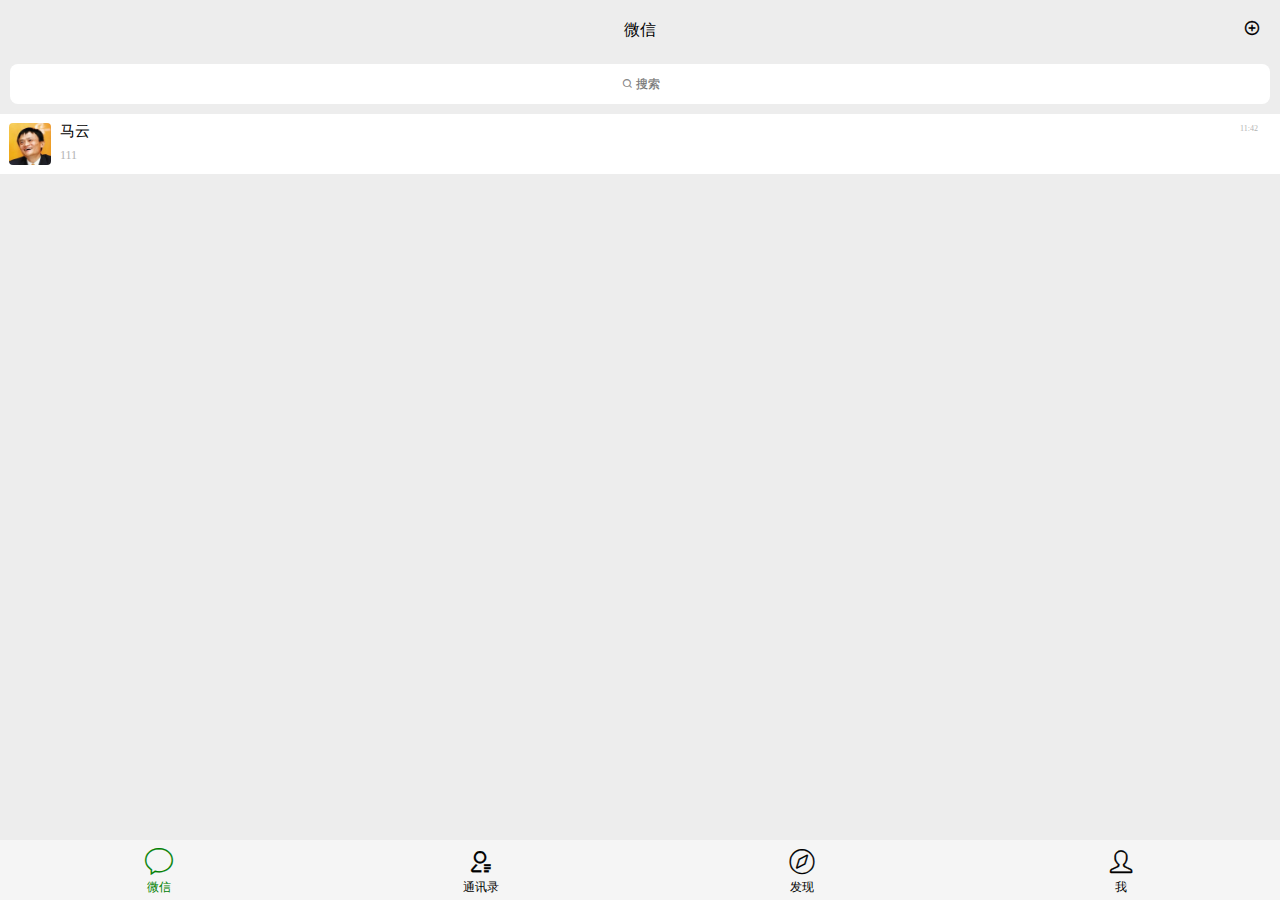
==== index.html @ 88097ae2 "module" ====
<!DOCTYPE html>
<html lang="en">

<head>
  <meta charset="UTF-8">
  <meta name="viewport" content="width=device-width, initial-scale=1.0">
  <title>微信页面</title>
  <title>Document</title>
  <link rel="stylesheet" href="./components/home/index.css">
  <link rel="stylesheet" href="./components/addressbook/index.css">
  <link rel="stylesheet" href="./components/find/index.css">
  <link rel="stylesheet" href="./components/mine/index.css">
  <link rel="stylesheet" href="./components/chat/index.css">
  <link rel="stylesheet" href="./components/fd_info/index.css">
  <link rel="stylesheet" href="./common/font.css">
  <link rel="stylesheet" href="./common/common.css">
  <link rel="stylesheet" href="./common/bottomTabsPart.css">

</head>

<body>
  <div class="page_container"> </div>
  <div class="tabs_wrap">
    <div class="tabs">
      <div class="btn wechat_btn">
        <span class="iconfont">&#xe65d;</span>
        <span>微信</span>
      </div>
      <div class="btn addressBook_btn">
        <span class="iconfont">&#xe7d3;</span>
        <span>通讯录</a>
      </div>
      <div class="btn find_btn">
        <span class="iconfont">&#xe636;</span>
        <span>发现</span>
      </div>
      <div class="btn mine_btn">
        <span class="iconfont">&#xe626;</span>
        <span>我</span>
      </div>
    </div>
  </div>
  <script src="./components/Component.js"></script>
  <script src="./components/home/index.js"></script>
  <script src="./components/addressbook/index.js"></script>
  <script src="./components/find/index.js"></script>
  <script src="./components/mine/index.js"></script>
  <script src="./components/chat/index.js"></script>
  <script src="./components/fd_info/index.js"></script>
  <script src="./index.js"></script>

</body>

</html>
---- components/home/index.css ----
/* 微信页面部分 */
.home_page {
  width: 100%;
  position: relative;
}

/* 微信页面头部部分 */
.home_header {
  width: 100%;
  height: 60px;
  position: fixed;
  text-align: center;
  line-height: 60px;
  top: 0;
  z-index: 1;
  background-color: #ededed;
}
.home_header > input {
  position: absolute;
  top: 20px;
  right: 20px;
}

/* 微信页面内容部分 */

/* 聊天框 */
.home_content_chat {
  position: relative;
  height: 60px;
  background-color: #fff;
  display: flex;
}
.chat_profile {
  height: 42px;
  width: 42px;
  margin: 9px;
  border-radius: 4px;
  display: inline-block;
  background: url('../../img/mayun.jpg') no-repeat center;
  background-size: cover;
}
.chat_content {
  box-sizing: border-box;
  width: 260px;
  display: flex;
  flex: 1;
  flex-direction: column;
}
.chat_content_name {
  height: 30px;
  font-size: 15px;
  padding-top: 8px;
  overflow: hidden;
  white-space: nowrap;
  text-overflow: ellipsis;
}
.chat_content_text {
  height: 30px;
  color: #b3b3b3;
  font-size: 12px;
  overflow: hidden;
  white-space: nowrap;
  text-overflow: ellipsis;
}
.chat_logo {
  width: 40px;
  font-size: 8px;
  color: #b3b3b3;
}
.chat_logo_time {
  padding-top: 10px;
}



.home_content_bottom {
  height: 60px;
}
---- components/addressbook/index.css ----
/* 通讯录页面部分 */
.addressbook_page {
  width: 100%;
  position: relative;
}

/* 通讯录头部部分 */
.addressbook_header {
  width: 100%;
  height: 60px;
  position: fixed;
  text-align: center;
  line-height: 60px;
  top: 0;
  z-index: 1;
  background-color: #ededed;
}
.addressbook_header > input {
  position: absolute;
  top: 20px;
  right: 20px;
}
/* 通讯录内容部分 */


/* 通讯录功能框部分 */
.addressbook_item_content {
  background-color: #fff;
  height: 58px;
  position: relative;
  display: flex;
}
.item_content_img {
  box-sizing: border-box;
  height: 46px;
  width: 46px;
  margin: 6px;
  border-radius: 5px;
}
.newFriend {
  background: url('../../img/newFriend.png') no-repeat center;
  background-size: cover;
}
.group {
  background: url('../../img/group.png') no-repeat center;
  background-size: cover;
}
.tag {
  background: url('../../img/tag.png') no-repeat center;
  background-size: cover;
}
.officialAccount {
  background: url('../../img/officialAccount.png') no-repeat center;
  background-size: cover;
}
.item_content_text {
  box-sizing: border-box;
  height: 58px;
  line-height: 58px;
  width: calc(100% - 58px);
  text-align: left;
  border-bottom: 1px solid #f6f6f6;
}
---- components/find/index.css ----
/* 发现页面部分 */
.find_page {
  width: 100%;
  position: relative;
}
/* 发现头部 */
.find_header {
  width: 100%;
  height: 60px;
  text-align: center;
  line-height: 60px;
  background-color: #ededed;
  position: fixed;
  top: 0;
  z-index: 1;
}
/* 发现内容 */
.find_content {
  position: relative;
}
.find_item_content {
  background-color: #fff;
  height: 60px;
  display: flex;
  margin-bottom: 5px;
}
.find_item_content > span {
  font-size: 20px;
  line-height: 60px;
}
.find_item_content > span:first-child {
  padding: 0 20px;
  left: 15px;
}
.find_item_content > span:nth-child(2) {
  left: 50px;
  text-align: left;
  flex: 1;
  font-size: 16px;
}
.find_item_content > span:nth-child(3) {
padding-right: 10px;
}
---- components/mine/index.css ----
/* 我页面部分 */
.mine_page {
  position: relative;
  width: 100%;
}

/* 头部部分 */
.mine_header {
  background-color: #fff;
  height: 45px;
  box-shadow: 0 -1px 1px rgba(100, 100, 100, .1);
}
.mine_header > input {
  position: absolute;
  top: 20px;
  right: 22px;
}
/* 我页面内容部分 */
/* 我页面个人部分 */
.mine_personal {
  position: relative;
  height: 80px;
  background-color: #fff;
  display: flex;
}

/* 我页面个人头像部分 */
.mine_personal_selfie {
  box-sizing: border-box;
  height: 56px;
  width: 56px;
  margin: 8px 10px 6px 18px;
  border-radius: 5px;
  display: inline-block;
  background-image: url('../../img/selfie.jpg');
  background-size: cover;
}

/* 我页面个人资料部分 */
.mine_personal_text {
  display: flex;
  flex: 1;
  flex-direction: column;
  height: 50px;
}
.mine_personal_text > span {
  flex: 1;
}
.mine_personal_text > span:first-child {
  line-height: 38px;
}
.mine_personal_text > span:nth-child(2) {
  font-size: 12px;
  color: #b3b3b3;
}

/* 我页面个人图标部分 */
.mine_personal_img span:first-child {
  padding: 20px;
  line-height: 80px;
}
.mine_personal_img span:nth-child(2) {
  padding-right: 20px;
}


/* 我页面支付部分 */
.mine_payment {
  background-color: #fff;
  border-top: 8px solid #f6f6f6;
  height: 58px;
  line-height: 58px;
  position: relative;
  display: flex;
}
.mine_payment > span:first-child {
  padding: 0 15px 0 20px;
}
.mine_payment > span:nth-child(2) {
  flex: 1;
}
.mine_payment > span:nth-child(3) {
  padding-right: 20px;
}


/* 我页面生活部分 */
.mine_life {
  background-color: #fff;
  display: flex;
  flex-direction: column;
  border-top: 8px solid #f6f6f6;
}
.mine_life_item {
  height: 58px;
  line-height: 58px;
  position: relative;
  display: flex;
}
.mine_life_item > span:first-child {
  padding: 0 15px 0 20px;
}
.mine_life_item > span:nth-child(2) {
  flex: 1;
}
.mine_life_item > span:nth-child(3) {
  padding-right: 20px;

}
/* 我页面设置部分 */
.mine_setting {
  background-color: #fff;
  height: 58px;
  line-height: 58px;
  position: relative;
  border-top: 8px solid #f6f6f6;
  display: flex;
}
.mine_setting > span:first-child {
  padding: 0 15px 0 20px;
}
.mine_setting > span:nth-child(2) {
  flex: 1;
}
.mine_setting > span:nth-child(3) {
  padding-right: 20px;
}
---- components/chat/index.css ----
/* 聊天页面部分 */
.chat_page {
  width: 100%;
  height: 100%;
  flex-direction: column;
  align-items: flex-start;
  background-color: #ededed;
  position: fixed;
  top: 0;
  z-index: 2;
}

/* 聊天页面头部 */
.chat_top {
  width: 100%;
  height: 60px;
  text-align: center;
  line-height: 60px;
  background-color: #f5f5f5;
  box-shadow: 0 -1px 1px rgba(100, 100, 100, .1);
  top: 0;
  z-index: 2;
}
.chat_top_backButton {
  font-size: 20px;
  top: 22px;
}
.chat_top_moreButton {
  font-size: 20px;
  top: 22px;
}

/* 聊天页面内容部分 */
.chat_center {
  width: 100%;
  max-height: 900px;
  z-index: 2;
  overflow-y:scroll;
  position: fixed;
  top: 60px;
  bottom: 60px;
}
.chat_info {
  margin: 10px 10px;
  height: auto;
  display: flex;

}
.chat_dialog_profile {
  height: 35px;
  width: 35px;
  border-radius: 4px;
  display: inline-block;
  background: url(../../img/mayun.jpg) no-repeat center;
  background-size: cover;
}
.chat_dialog_content {
  margin: -2px 0 0 8px;
  width: auto;
  max-width: calc(100% - 100px);
  height: auto;
  display: inline-block;
  border-radius: 5px;
  background-color: white;
}
.chat_dialog_content span {
  display: inline-block;
  text-align: left;
  margin: 10px 5px;
  width: auto;
  word-break:break-word;
}



/* 聊天页面底部 */
.chat_bottom {
  background-color: #f6f6f6;
  display: flex;
  box-shadow: 0 -1px 1px rgba(100, 100, 100, .1);
  width: 100%;
  overflow: hidden;
  position: fixed;
  bottom: 0;
  height: 60px;
  z-index: 2;
}
.chat_bottom_item {
  text-align: center;
  height: 40px;
  padding: 10px;
  flex-grow: 1;
}
.chat_bottom_item_text {
  flex-grow: 6;
}
.chat_bottom_item_text > input {
  width: 100%;
  height: calc(100% - 12px);
  vertical-align:middle;
  background-color: #fff;
  border-radius: 5px;
  margin: 6px 0;
}
.chat_bottom_item > input {
  font-size: 30px;
  line-height: 40px;
}
.bottom_wrap {
  height: 60px;
}
---- components/fd_info/index.css ----
/* 好友信息部分 */
.fd_info_part {
  height: 100%;
  width: 100%;
  background-color: #f6f6f6;
  transition: right 0.2s;
  overflow: hidden;
  position: fixed;
  top: 0;
  z-index: 3;
}

/* 好友信息头部 */
.fd_info_top {
  background-color: #fff;
  width: 100%;
  text-align: center;
  line-height: 45px;
}
.fd_info_top > div {
  border-bottom: 1px solid #f6f6f6;
  margin-left: 13px;
  text-align: left;
}
.fd_info_top_introducePart {
  display: flex;
  flex-direction: row;
  padding-bottom: 25px;
  width: 100%;
}
.fd_info_top_introducePart_profile {
  width: 60px;
  height: 60px;
  border-radius: 5px;
  margin: 0 11px;
  background: url('../../img/mayun.jpg') no-repeat center;
  background-size: cover;
}
.fd_info_top_introducePart_textIntroduce {
  display: flex;
  flex-direction: column;
}
.fd_info_top_introducePart_textIntroduce > span {
  line-height: 1;
  margin-bottom: 5px;
  font-size: 12px;
  color: #7b7b7b;
}
.fd_info_top_introducePart_textIntroduce > span:first-child {
  font-size: 20px;
  font-weight: 600;
  margin-bottom: 7px;
  color: #000;
}
.fd_info_top_btnPart {
  background-color: #fff;
  height: 45px;
  width: 100%;
  
}
.fd_info_top_backButton {
  font-size: 20px;
}
.fd_info_top_moreButton {
  font-size: 20px;
}

/* 好友信息中间 */
.fd_info_center {
  width: 100%;
  display: flex;
  flex-direction: column;
  margin-top: 5px;
  background-color: #fff;
}

.fd_info_center > div:nth-child(1) {
  height: 80px;
  line-height: 80px;
}
.fd_info_center > div:nth-child(2) {
  height: 45px;
  line-height: 45px;
}
.fd_info_center_item {
  margin-left: 13px;
  border-bottom: 1px solid #f6f6f6;
  text-align: left;
}
.fd_info_center_item > span {
  position: absolute;
  right: 20px;
}

/* 好友信息底部 */
.fd_info_bottom {
  background-color: #f6f6f6;
  display: flex;
  flex-direction: column;
  align-items: flex-start;
  box-shadow: 0 -1px 1px rgba(100, 100, 100, .1);
  width: 100%;
  margin-top: 5px;
}
.fd_info_bottom > div {
  background-color: #fff;
  border-bottom: 1px solid #f6f6f6;
  height: 50px;
  width: 100%;
  text-align: center;
  line-height: 50px;
  color: #5f6a7c;
  position: relative;
}
---- common/font.css ----
@font-face {
  font-family: 'iconfont';  /* project id 1954527 */
  src: url('../font/iconfont.eot');
  src: url('..//font/iconfont.eot?#iefix') format('embedded-opentype'),
  url('../font/iconfont.woff2') format('woff2'),
  url('../font/iconfont.woff') format('woff'),
  url('../font/iconfont.ttf') format('truetype'),
  url('../font/iconfont.svg#iconfont') format('svg');
}
.iconfont{
  font-family:"iconfont" !important;
  font-size:16px;font-style:normal;
  -webkit-font-smoothing: antialiased;
  -webkit-text-stroke-width: 0.2px;
  -moz-osx-font-smoothing: grayscale;
}
---- common/common.css ----
body, div, dl, dt, dd, ul, li, h1, h2, h3, h4, h5, h6, input, form, a, p, textarea {
  margin: 0;
  padding: 0;
}
ol, ul, li {
  list-style: none;
}
a {
  text-decoration: none;
  display: block;
  color: black;
}
img {
  border: none;
  display: block;
}
input {
  background:none;
	outline:none;
  border:none;
}
body {
  background-color: #ededed;
  overflow-x: hidden;
  height: 100%;
}
.top_backButton {
  position: absolute;
  top: 21px;
  left: 10px;
  cursor: pointer;
}
.top_moreButton {
  position: absolute;
  top: 21px;
  right: 10px;
}
.page_container {
  position: relative;
}
/* 页面fixed空间填充 */
.header_wrap {
  position: relative;
  height: 60px;
}

/* 搜索框 */
.search_input {
  background-color: white;
  position: relative;
  width: calc(100% - 20px);
  height: 40px;
  margin: 4px 10px 10px 10px;
  border-radius: 8px;
  text-align: center;
  font-weight: 100;
  box-sizing: border-box;
}

/* 按钮点击后变绿色 */
#green_cover {
  color: green;
}
/* 隐藏滚动条 */
/* .outer_container{
	overflow: hidden;
}
.inner_container{
	position: absolute;
	left: 0;
	top: 0;
	right: -17px;
	bottom: 0;
	overflow-x: hidden;
	overflow-y: scroll;
} */
---- common/bottomTabsPart.css ----
/* 底部栏部分 */
.tabs_wrap {
  height: 60px;
}
.tabs {
  width: 100%;
  height: 60px;
  display: flex;
  flex-direction: row;
  background-color: #f5f5f5;
  position: fixed;
  bottom: 0;
}
.btn {
  flex-grow: 1;
  text-align: center;
  display: flex;
  flex-direction: column;
  box-sizing: border-box;
  padding: 6px 0;
}
.btn span:first-child {
  font-size: 30px;
}
.btn span:nth-child(2) {
  font-size: 12px;
}
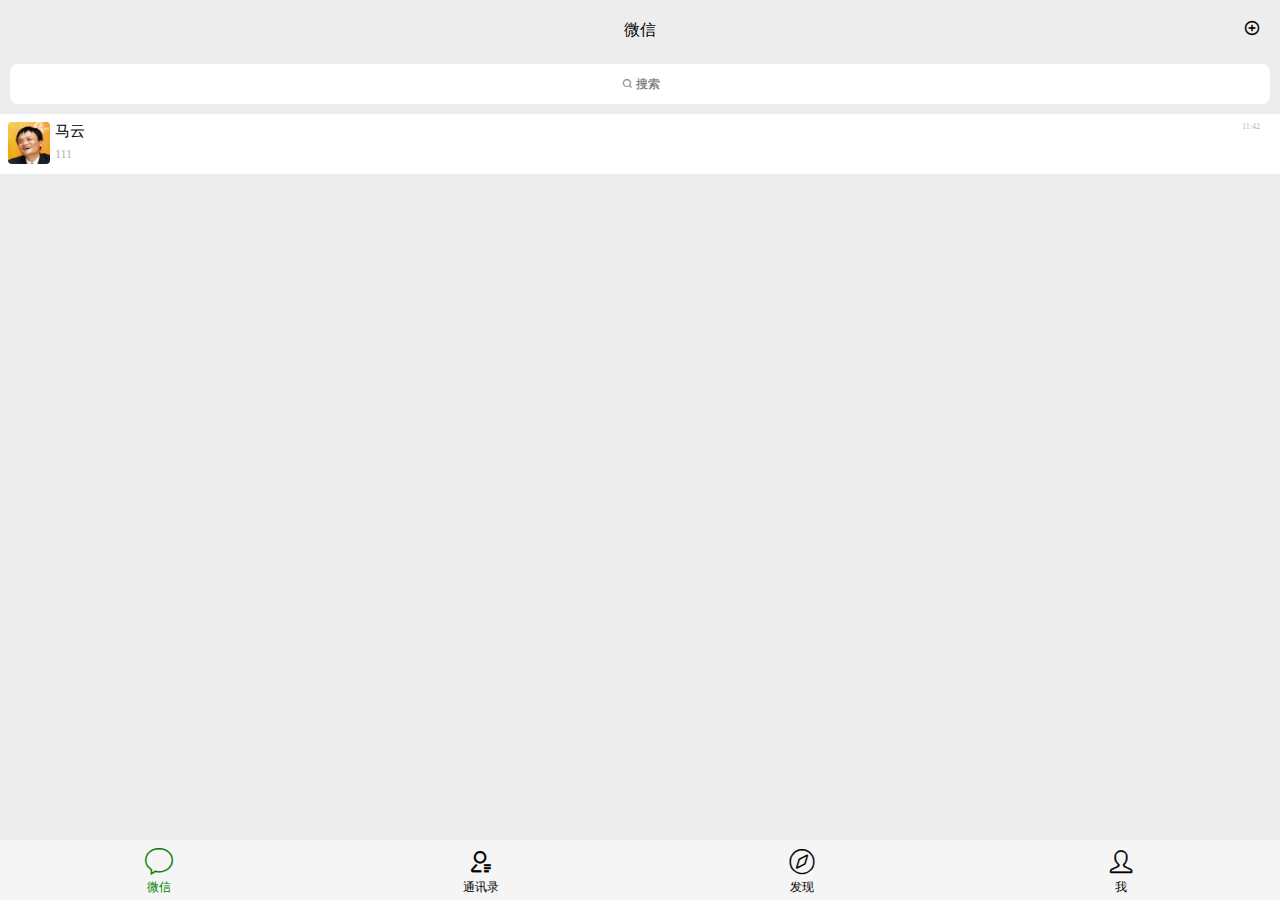
==== commit 6cbbc8b2: "layout" ====
--- a/index.html
+++ b/index.html
@@ -14,30 +14,29 @@
   <link rel="stylesheet" href="./components/fd_info/index.css">
   <link rel="stylesheet" href="./common/font.css">
   <link rel="stylesheet" href="./common/common.css">
+  <link rel="stylesheet" href="./common/animation.css">
   <link rel="stylesheet" href="./common/bottomTabsPart.css">
 
 </head>
 
 <body>
   <div class="page_container"> </div>
-  <div class="tabs_wrap">
-    <div class="tabs">
-      <div class="btn wechat_btn">
-        <span class="iconfont">&#xe65d;</span>
-        <span>微信</span>
-      </div>
-      <div class="btn addressBook_btn">
-        <span class="iconfont">&#xe7d3;</span>
-        <span>通讯录</a>
-      </div>
-      <div class="btn find_btn">
-        <span class="iconfont">&#xe636;</span>
-        <span>发现</span>
-      </div>
-      <div class="btn mine_btn">
-        <span class="iconfont">&#xe626;</span>
-        <span>我</span>
-      </div>
+  <div class="tabs">
+    <div class="btn wechat_btn">
+      <span class="iconfont">&#xe65d;</span>
+      <span>微信</span>
+    </div>
+    <div class="btn addressBook_btn">
+      <span class="iconfont">&#xe7d3;</span>
+      <span>通讯录</a>
+    </div>
+    <div class="btn find_btn">
+      <span class="iconfont">&#xe636;</span>
+      <span>发现</span>
+    </div>
+    <div class="btn mine_btn">
+      <span class="iconfont">&#xe626;</span>
+      <span>我</span>
     </div>
   </div>
   <script src="./components/Component.js"></script>
--- a/components/home/index.css
+++ b/components/home/index.css
@@ -1,7 +1,6 @@
 /* 微信页面部分 */
 .home_page {
   width: 100%;
-  position: relative;
 }
 
 /* 微信页面头部部分 */
@@ -22,40 +21,39 @@
 }
 
 /* 微信页面内容部分 */
-
 /* 聊天框 */
 .home_content_chat {
-  position: relative;
-  height: 60px;
+  height: 44px;
   background-color: #fff;
   display: flex;
+  padding: 8px 8px;
+  border-bottom: 1px solid #ededed;
 }
 .chat_profile {
   height: 42px;
   width: 42px;
-  margin: 9px;
   border-radius: 4px;
-  display: inline-block;
   background: url('../../img/mayun.jpg') no-repeat center;
   background-size: cover;
 }
 .chat_content {
   box-sizing: border-box;
-  width: 260px;
   display: flex;
   flex: 1;
   flex-direction: column;
+  padding-left: 5px;
 }
+
 .chat_content_name {
   height: 30px;
   font-size: 15px;
-  padding-top: 8px;
   overflow: hidden;
   white-space: nowrap;
   text-overflow: ellipsis;
 }
 .chat_content_text {
   height: 30px;
+  padding-top: 5px;
   color: #b3b3b3;
   font-size: 12px;
   overflow: hidden;
@@ -63,12 +61,12 @@
   text-overflow: ellipsis;
 }
 .chat_logo {
-  width: 40px;
+  width: 30px;
   font-size: 8px;
   color: #b3b3b3;
 }
 .chat_logo_time {
-  padding-top: 10px;
+
 }
 
 
--- a/components/addressbook/index.css
+++ b/components/addressbook/index.css
@@ -1,7 +1,6 @@
 /* 通讯录页面部分 */
 .addressbook_page {
   width: 100%;
-  position: relative;
 }
 
 /* 通讯录头部部分 */
@@ -21,20 +20,16 @@
   right: 20px;
 }
 /* 通讯录内容部分 */
-
-
 /* 通讯录功能框部分 */
 .addressbook_item_content {
   background-color: #fff;
-  height: 58px;
-  position: relative;
   display: flex;
+  padding: 6px;
+  border-bottom: 1px solid #f6f6f6;
 }
 .item_content_img {
-  box-sizing: border-box;
   height: 46px;
   width: 46px;
-  margin: 6px;
   border-radius: 5px;
 }
 .newFriend {
@@ -54,10 +49,9 @@
   background-size: cover;
 }
 .item_content_text {
-  box-sizing: border-box;
-  height: 58px;
-  line-height: 58px;
-  width: calc(100% - 58px);
+  flex: 1;
+  height: 48px;
+  line-height: 48px;
+  margin-left: 4px;
   text-align: left;
-  border-bottom: 1px solid #f6f6f6;
 }--- a/components/find/index.css
+++ b/components/find/index.css
@@ -1,7 +1,6 @@
 /* 发现页面部分 */
 .find_page {
   width: 100%;
-  position: relative;
 }
 /* 发现头部 */
 .find_header {
@@ -15,9 +14,6 @@
   z-index: 1;
 }
 /* 发现内容 */
-.find_content {
-  position: relative;
-}
 .find_item_content {
   background-color: #fff;
   height: 60px;
@@ -39,6 +35,6 @@
   font-size: 16px;
 }
 .find_item_content > span:nth-child(3) {
-padding-right: 10px;
+  padding-right: 10px;
 }
 
--- a/components/mine/index.css
+++ b/components/mine/index.css
@@ -1,6 +1,5 @@
 /* 我页面部分 */
 .mine_page {
-  position: relative;
   width: 100%;
 }
 
@@ -18,7 +17,6 @@
 /* 我页面内容部分 */
 /* 我页面个人部分 */
 .mine_personal {
-  position: relative;
   height: 80px;
   background-color: #fff;
   display: flex;
@@ -31,7 +29,6 @@
   width: 56px;
   margin: 8px 10px 6px 18px;
   border-radius: 5px;
-  display: inline-block;
   background-image: url('../../img/selfie.jpg');
   background-size: cover;
 }
@@ -43,11 +40,9 @@
   flex-direction: column;
   height: 50px;
 }
-.mine_personal_text > span {
-  flex: 1;
-}
+
 .mine_personal_text > span:first-child {
-  line-height: 38px;
+  margin: auto 0;
 }
 .mine_personal_text > span:nth-child(2) {
   font-size: 12px;
@@ -70,7 +65,6 @@
   border-top: 8px solid #f6f6f6;
   height: 58px;
   line-height: 58px;
-  position: relative;
   display: flex;
 }
 .mine_payment > span:first-child {
@@ -94,7 +88,6 @@
 .mine_life_item {
   height: 58px;
   line-height: 58px;
-  position: relative;
   display: flex;
 }
 .mine_life_item > span:first-child {
@@ -112,7 +105,6 @@
   background-color: #fff;
   height: 58px;
   line-height: 58px;
-  position: relative;
   border-top: 8px solid #f6f6f6;
   display: flex;
 }
--- a/components/chat/index.css
+++ b/components/chat/index.css
@@ -16,18 +16,27 @@
   height: 60px;
   text-align: center;
   line-height: 60px;
+  display: flex;
   background-color: #f5f5f5;
   box-shadow: 0 -1px 1px rgba(100, 100, 100, .1);
   top: 0;
   z-index: 2;
+
 }
 .chat_top_backButton {
   font-size: 20px;
-  top: 22px;
+  margin-left: 10px;
 }
 .chat_top_moreButton {
   font-size: 20px;
-  top: 22px;
+  margin-right: 10px;
+}
+.chat_top_name {
+  flex: 1;
+  margin: 0 28px;
+  overflow: hidden;
+  white-space: nowrap;
+  text-overflow: ellipsis;
 }
 
 /* 聊天页面内容部分 */
@@ -35,7 +44,7 @@
   width: 100%;
   max-height: 900px;
   z-index: 2;
-  overflow-y:scroll;
+  overflow-y: scroll;
   position: fixed;
   top: 60px;
   bottom: 60px;
@@ -63,6 +72,7 @@
   border-radius: 5px;
   background-color: white;
 }
+
 .chat_dialog_content span {
   display: inline-block;
   text-align: left;
--- a/common/common.css
+++ b/common/common.css
@@ -37,6 +37,7 @@
 }
 .page_container {
   position: relative;
+  padding-bottom: 60px;
 }
 /* 页面fixed空间填充 */
 .header_wrap {
--- a/common/animation.css
+++ b/common/animation.css
@@ -0,0 +1,26 @@
+.inSlide {
+  animation: slide-right 0.5s forwards;
+}
+
+@keyframes slide-right {
+  0% {
+    right: -100%;
+  }
+
+  100% {
+    right: 0;
+  }
+}
+
+.outSlide {
+  animation: slide-left 0.5s forwards;
+}
+@keyframes slide-left {
+  0% {
+    right: 0;
+  }
+
+  100% {
+    right: 100%;
+  }
+}--- a/common/bottomTabsPart.css
+++ b/common/bottomTabsPart.css
@@ -1,7 +1,5 @@
 /* 底部栏部分 */
-.tabs_wrap {
-  height: 60px;
-}
+
 .tabs {
   width: 100%;
   height: 60px;
@@ -11,6 +9,7 @@
   position: fixed;
   bottom: 0;
 }
+
 .btn {
   flex-grow: 1;
   text-align: center;
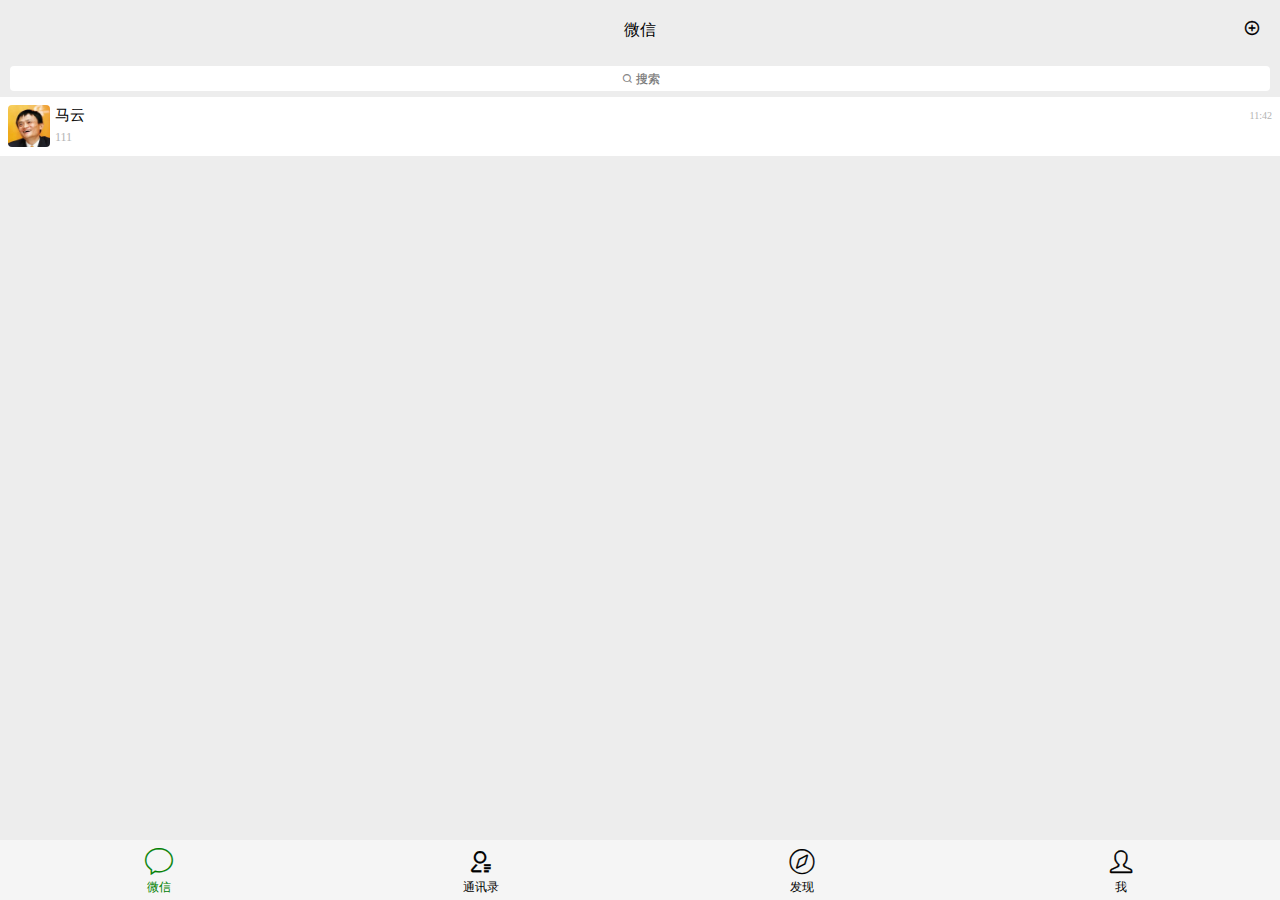
==== commit 63c6a734: "fix some problem" ====
--- a/index.html
+++ b/index.html
@@ -1,10 +1,8 @@
 <!DOCTYPE html>
 <html lang="en">
-
 <head>
   <meta charset="UTF-8">
   <meta name="viewport" content="width=device-width, initial-scale=1.0">
-  <title>微信页面</title>
   <title>Document</title>
   <link rel="stylesheet" href="./components/home/index.css">
   <link rel="stylesheet" href="./components/addressbook/index.css">
@@ -16,29 +14,34 @@
   <link rel="stylesheet" href="./common/common.css">
   <link rel="stylesheet" href="./common/animation.css">
   <link rel="stylesheet" href="./common/bottomTabsPart.css">
-
 </head>
-
 <body>
-  <div class="page_container"> </div>
-  <div class="tabs">
-    <div class="btn wechat_btn">
-      <span class="iconfont">&#xe65d;</span>
-      <span>微信</span>
+  <div class="stack_container">
+    <div class="tab_page">
+      <div class="index"></div>
+      <div class="tabs">
+        <div class="btn wechat_btn">
+          <span class="iconfont">&#xe65d;</span>
+          <span>微信</span>
+        </div>
+        <div class="btn addressBook_btn">
+          <span class="iconfont">&#xe7d3;</span>
+          <span>通讯录</a>
+        </div>
+        <div class="btn find_btn">
+          <span class="iconfont">&#xe636;</span>
+          <span>发现</span>
+        </div>
+        <div class="btn mine_btn">
+          <span class="iconfont">&#xe626;</span>
+          <span>我</span>
+        </div>
+      </div>
     </div>
-    <div class="btn addressBook_btn">
-      <span class="iconfont">&#xe7d3;</span>
-      <span>通讯录</a>
-    </div>
-    <div class="btn find_btn">
-      <span class="iconfont">&#xe636;</span>
-      <span>发现</span>
-    </div>
-    <div class="btn mine_btn">
-      <span class="iconfont">&#xe626;</span>
-      <span>我</span>
-    </div>
+    <div class="chatting_page"></div>
+    <div class="info_page"></div>
   </div>
+  <script src="./router.js"></script>
   <script src="./components/Component.js"></script>
   <script src="./components/home/index.js"></script>
   <script src="./components/addressbook/index.js"></script>
@@ -47,7 +50,5 @@
   <script src="./components/chat/index.js"></script>
   <script src="./components/fd_info/index.js"></script>
   <script src="./index.js"></script>
-
 </body>
-
 </html>--- a/components/home/index.css
+++ b/components/home/index.css
@@ -21,9 +21,12 @@
 }
 
 /* 微信页面内容部分 */
+.home_content {
+  padding-bottom: 60px;
+}
 /* 聊天框 */
 .home_content_chat {
-  height: 44px;
+  height: 43px;
   background-color: #fff;
   display: flex;
   padding: 8px 8px;
@@ -37,39 +40,40 @@
   background-size: cover;
 }
 .chat_content {
-  box-sizing: border-box;
+  margin-left: 5px;
+  line-height: 21.5px;
+  flex: 1;
+  display: flex;
+  flex-direction: column;
+}
+.chat_content_up {
   display: flex;
   flex: 1;
-  flex-direction: column;
-  padding-left: 5px;
 }
-
+.chat_content_down {
+  display: flex;
+  flex: 1;
+}
 .chat_content_name {
-  height: 30px;
+  flex: 1;
   font-size: 15px;
   overflow: hidden;
   white-space: nowrap;
   text-overflow: ellipsis;
 }
+
+.chat_content_time {
+  font-size: 10px;
+  color: #b3b3b3;
+}
+
 .chat_content_text {
-  height: 30px;
-  padding-top: 5px;
   color: #b3b3b3;
   font-size: 12px;
   overflow: hidden;
   white-space: nowrap;
   text-overflow: ellipsis;
 }
-.chat_logo {
-  width: 30px;
-  font-size: 8px;
-  color: #b3b3b3;
-}
-.chat_logo_time {
-
-}
-
-
 
 .home_content_bottom {
   height: 60px;
--- a/components/mine/index.css
+++ b/components/mine/index.css
@@ -47,6 +47,9 @@
 .mine_personal_text > span:nth-child(2) {
   font-size: 12px;
   color: #b3b3b3;
+  overflow: hidden;
+  white-space: nowrap;
+  text-overflow: ellipsis;
 }
 
 /* 我页面个人图标部分 */
--- a/common/common.css
+++ b/common/common.css
@@ -37,7 +37,6 @@
 }
 .page_container {
   position: relative;
-  padding-bottom: 60px;
 }
 /* 页面fixed空间填充 */
 .header_wrap {
@@ -50,28 +49,11 @@
   background-color: white;
   position: relative;
   width: calc(100% - 20px);
-  height: 40px;
-  margin: 4px 10px 10px 10px;
-  border-radius: 8px;
+  height: 25px;
+  margin: 6px 10px 6px 10px;
+  border-radius: 4px;
   text-align: center;
   font-weight: 100;
   box-sizing: border-box;
 }
 
-/* 按钮点击后变绿色 */
-#green_cover {
-  color: green;
-}
-/* 隐藏滚动条 */
-/* .outer_container{
-	overflow: hidden;
-}
-.inner_container{
-	position: absolute;
-	left: 0;
-	top: 0;
-	right: -17px;
-	bottom: 0;
-	overflow-x: hidden;
-	overflow-y: scroll;
-} */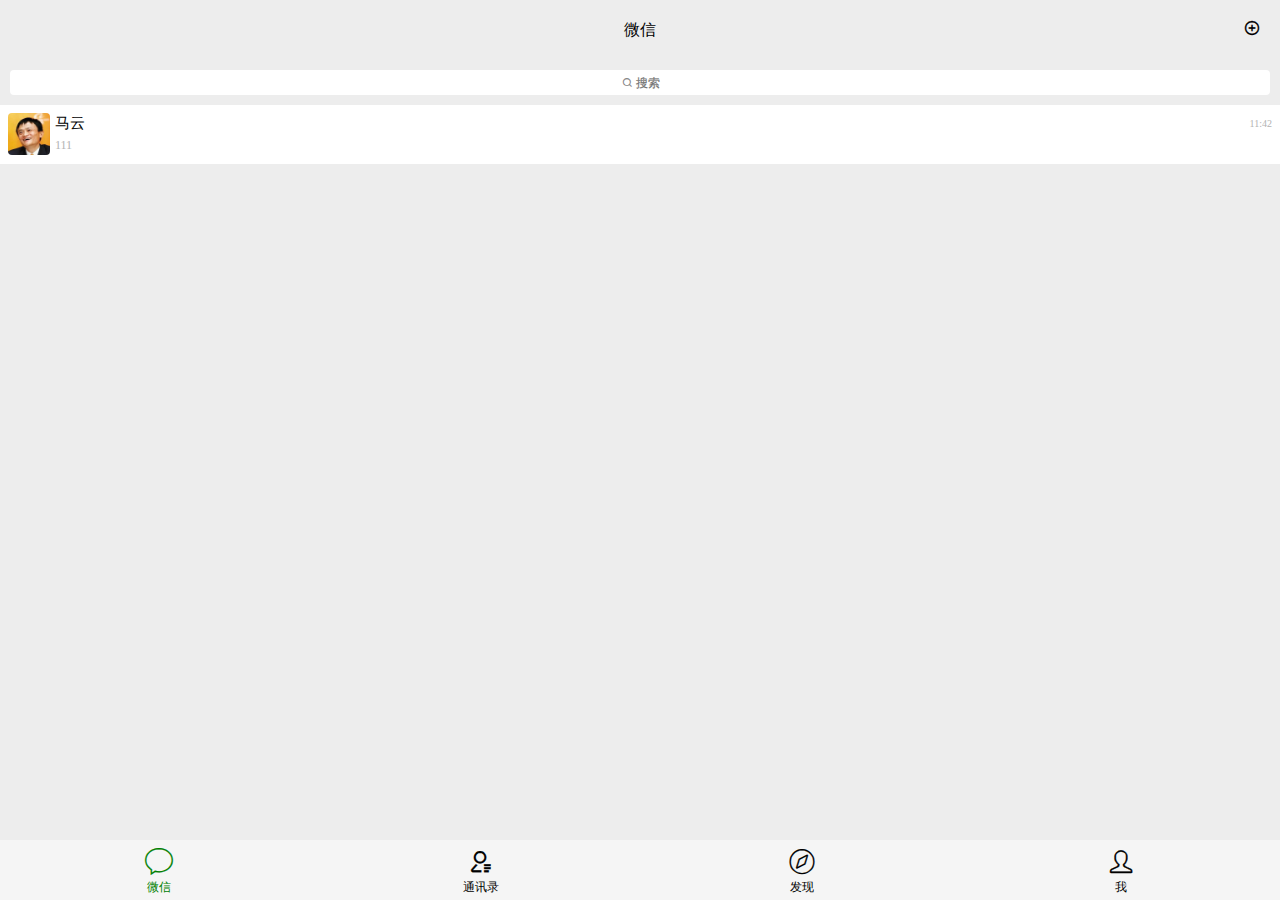
==== commit d1aba270: "animation" ====
--- a/index.html
+++ b/index.html
@@ -17,7 +17,7 @@
 </head>
 <body>
   <div class="stack_container">
-    <div class="tab_page">
+    <div class="page">
       <div class="index"></div>
       <div class="tabs">
         <div class="btn wechat_btn">
@@ -38,8 +38,6 @@
         </div>
       </div>
     </div>
-    <div class="chatting_page"></div>
-    <div class="info_page"></div>
   </div>
   <script src="./router.js"></script>
   <script src="./components/Component.js"></script>
--- a/components/home/index.css
+++ b/components/home/index.css
@@ -22,6 +22,7 @@
 
 /* 微信页面内容部分 */
 .home_content {
+  margin-top: 60px;
   padding-bottom: 60px;
 }
 /* 聊天框 */
--- a/components/addressbook/index.css
+++ b/components/addressbook/index.css
@@ -20,6 +20,10 @@
   right: 20px;
 }
 /* 通讯录内容部分 */
+.addressbook_content {
+  margin-top: 60px;
+  padding-bottom: 60px;
+}
 /* 通讯录功能框部分 */
 .addressbook_item_content {
   background-color: #fff;
--- a/components/find/index.css
+++ b/components/find/index.css
@@ -14,11 +14,16 @@
   z-index: 1;
 }
 /* 发现内容 */
+.find_content {
+  margin-top: 60px;
+  padding-bottom: 60px;
+}
 .find_item_content {
   background-color: #fff;
   height: 60px;
   display: flex;
-  margin-bottom: 5px;
+  margin-bottom: 8px;
+  
 }
 .find_item_content > span {
   font-size: 20px;
--- a/common/common.css
+++ b/common/common.css
@@ -50,7 +50,7 @@
   position: relative;
   width: calc(100% - 20px);
   height: 25px;
-  margin: 6px 10px 6px 10px;
+  margin: 10px 10px 10px 10px;
   border-radius: 4px;
   text-align: center;
   font-weight: 100;
--- a/common/animation.css
+++ b/common/animation.css
@@ -21,6 +21,6 @@
   }
 
   100% {
-    right: 100%;
+    right: -100%;
   }
 }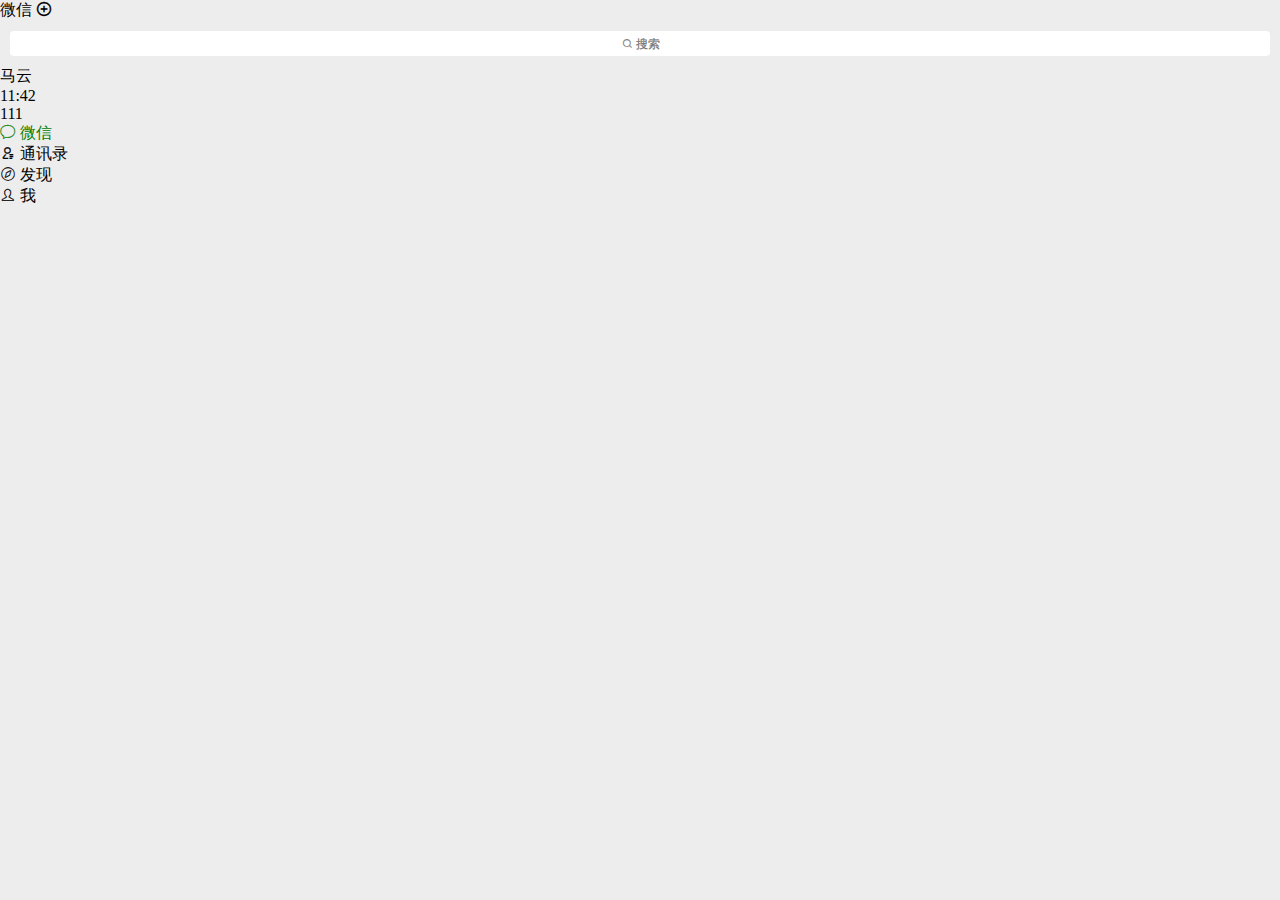
==== commit e748b96c: "component" ====
--- a/index.html
+++ b/index.html
@@ -3,50 +3,30 @@
 <head>
   <meta charset="UTF-8">
   <meta name="viewport" content="width=device-width, initial-scale=1.0">
-  <title>Document</title>
-  <link rel="stylesheet" href="./components/home/index.css">
-  <link rel="stylesheet" href="./components/addressbook/index.css">
-  <link rel="stylesheet" href="./components/find/index.css">
-  <link rel="stylesheet" href="./components/mine/index.css">
-  <link rel="stylesheet" href="./components/chat/index.css">
-  <link rel="stylesheet" href="./components/fd_info/index.css">
+  <title>微信页面</title>
+  <link rel="stylesheet" href="./common/animation.css">
+  <link rel="stylesheet" href="./pages./home/bottomTabsPart.css">
+  <link rel="stylesheet" href="./common/common.css">
   <link rel="stylesheet" href="./common/font.css">
-  <link rel="stylesheet" href="./common/common.css">
-  <link rel="stylesheet" href="./common/animation.css">
-  <link rel="stylesheet" href="./common/bottomTabsPart.css">
+  <link rel="stylesheet" href="./pages./home/components/main/index.css">
+  <link rel="stylesheet" href="./pages./home/components/addressbook/index.css">
+  <link rel="stylesheet" href="./pages./home/components/find/index.css">
+  <link rel="stylesheet" href="./pages./home/components/mine/index.css">
+  <link rel="stylesheet" href="./pages./chat/index.css">
+  <link rel="stylesheet" href="./pages./detail/index.css">
 </head>
 <body>
   <div class="stack_container">
-    <div class="page">
-      <div class="index"></div>
-      <div class="tabs">
-        <div class="btn wechat_btn">
-          <span class="iconfont">&#xe65d;</span>
-          <span>微信</span>
-        </div>
-        <div class="btn addressBook_btn">
-          <span class="iconfont">&#xe7d3;</span>
-          <span>通讯录</a>
-        </div>
-        <div class="btn find_btn">
-          <span class="iconfont">&#xe636;</span>
-          <span>发现</span>
-        </div>
-        <div class="btn mine_btn">
-          <span class="iconfont">&#xe626;</span>
-          <span>我</span>
-        </div>
-      </div>
-    </div>
   </div>
-  <script src="./router.js"></script>
-  <script src="./components/Component.js"></script>
-  <script src="./components/home/index.js"></script>
-  <script src="./components/addressbook/index.js"></script>
-  <script src="./components/find/index.js"></script>
-  <script src="./components/mine/index.js"></script>
-  <script src="./components/chat/index.js"></script>
-  <script src="./components/fd_info/index.js"></script>
+
+  <script src="./pages/component.js"></script>
+  <script src="./pages/home/components/main/index.js"></script>
+  <script src="./pages/home/components/addressbook/index.js"></script>
+  <script src="./pages/home/components/find/index.js"></script>
+  <script src="./pages/home/components/mine/index.js"></script>
+  <script src="./pages/home/index.js"></script>
+  <script src="./pages/chat/index.js"></script>
+  <script src="./pages/detail/index.js"></script>
   <script src="./index.js"></script>
 </body>
 </html>--- a/common/animation.css
+++ b/common/animation.css
@@ -1,5 +1,5 @@
-.inSlide {
-  animation: slide-right 0.5s forwards;
+.in_right {
+  animation: slide-right 0.4s forwards;
 }
 
 @keyframes slide-right {
@@ -12,8 +12,8 @@
   }
 }
 
-.outSlide {
-  animation: slide-left 0.5s forwards;
+.out_right {
+  animation: slide-left 0.4s forwards;
 }
 @keyframes slide-left {
   0% {
@@ -23,4 +23,31 @@
   100% {
     right: -100%;
   }
-}+}
+
+.out_left {
+  animation: out-left 0.4s;
+}
+
+@keyframes out-left {
+  0% {
+    left: 0;
+  }
+  100% {
+    left: -100%;
+  }
+}
+
+.in_left {
+  animation: in-left 0.4s;
+}
+
+@keyframes in-left {
+  0% {
+    left: -100%;
+  }
+
+  100% {
+    left: 0;
+  }
+}
--- a/common/common.css
+++ b/common/common.css
@@ -57,3 +57,10 @@
   box-sizing: border-box;
 }
 
+.defaultNone {
+  display: none;
+}
+
+.defaultBlock {
+  display: block;
+}--- a/common/font.css
+++ b/common/font.css
@@ -1,11 +1,11 @@
 @font-face {
   font-family: 'iconfont';  /* project id 1954527 */
-  src: url('../font/iconfont.eot');
-  src: url('..//font/iconfont.eot?#iefix') format('embedded-opentype'),
-  url('../font/iconfont.woff2') format('woff2'),
-  url('../font/iconfont.woff') format('woff'),
-  url('../font/iconfont.ttf') format('truetype'),
-  url('../font/iconfont.svg#iconfont') format('svg');
+  src: url('./font/iconfont.eot');
+  src: url('.//font/iconfont.eot?#iefix') format('embedded-opentype'),
+  url('./font/iconfont.woff2') format('woff2'),
+  url('./font/iconfont.woff') format('woff'),
+  url('./font/iconfont.ttf') format('truetype'),
+  url('./font/iconfont.svg#iconfont') format('svg');
 }
 .iconfont{
   font-family:"iconfont" !important;
